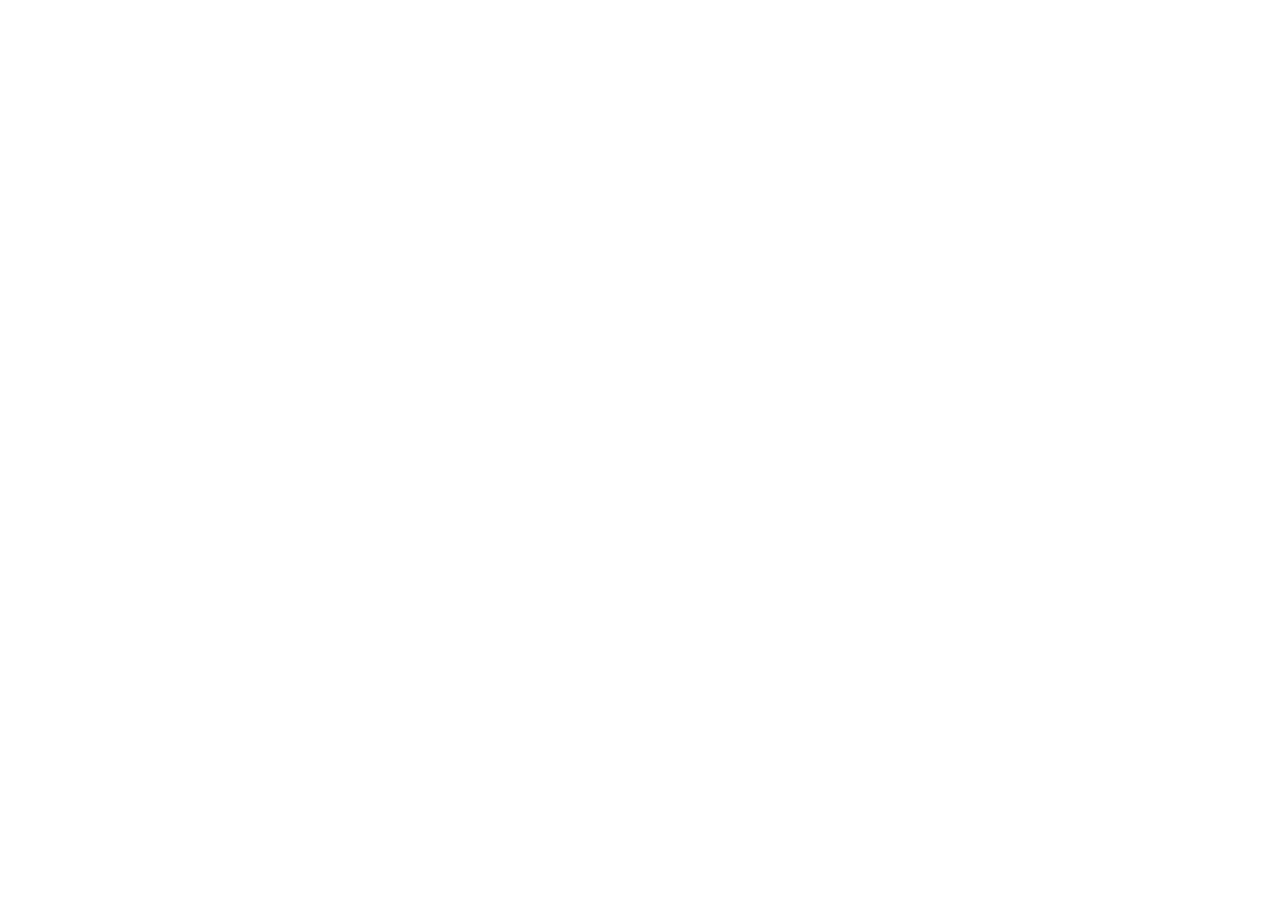
==== index.html @ 05cf5088 "reset page comment structure" ====
<!DOCTYPE html>
<html lang="en">
  <head>
    <meta charset="UTF-8" />
    <meta name="viewport" content="width=device-width, initial-scale=1.0" />
    <title>Airstream</title>

    <!-- Import Bootstrap 5's utility classes and components via its CDN -->

    
    <!-- Import fonts awesome stylesheet -->

    
    <!-- Import custom stylesheet -->
    

  </head>
  <body>
    
    <!-- Container hosting the site main navigation, and header (aka "hero") Section -->

    <!-- Container hosting the newsletter form -->

    <!-- Container hosting a card group component -->

    <!-- Footer hosting copyright information -->

    <!-- Import Bootstrap 5's javascript library via its CDN -->

  </body>
</html>
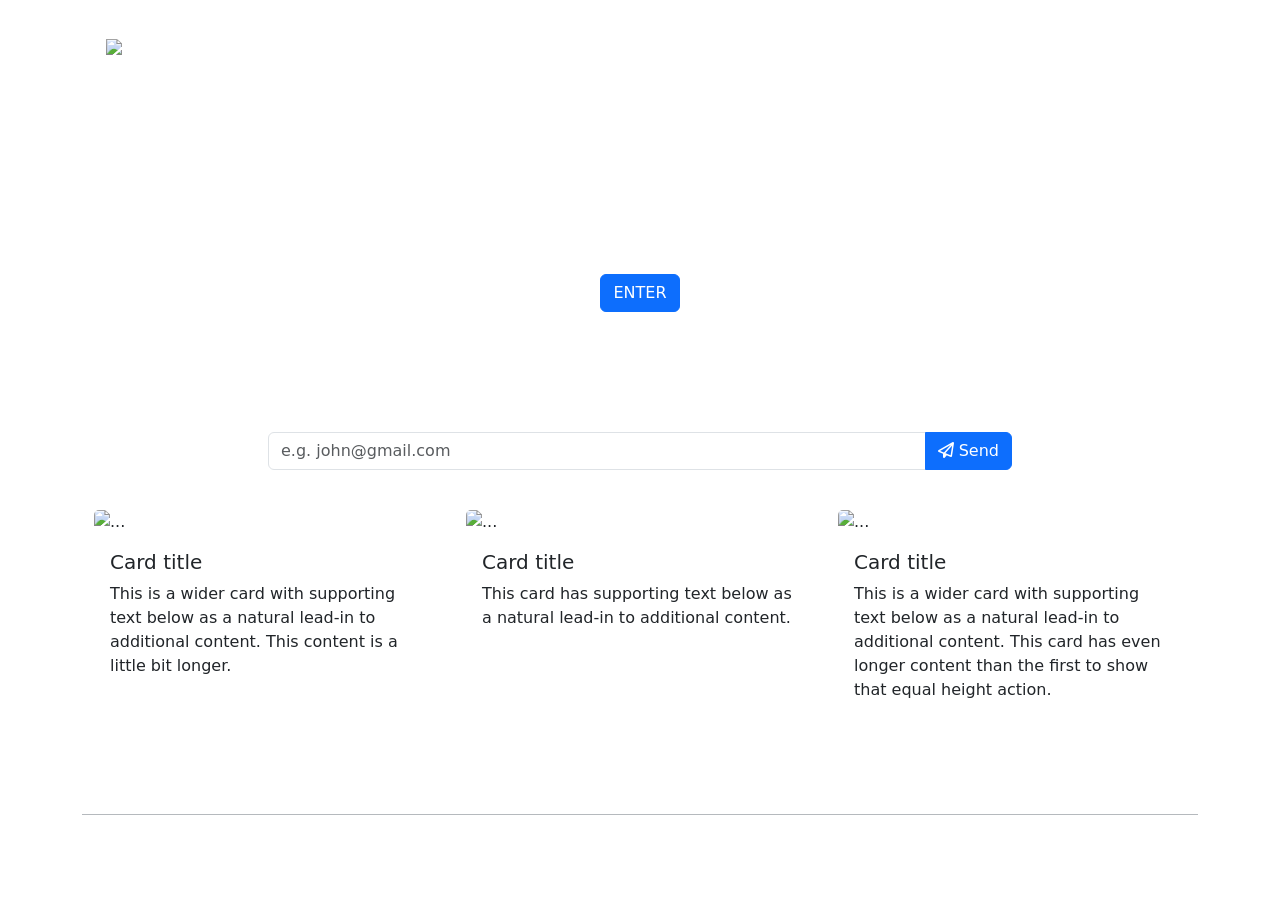
==== commit d6ed06e6: "update index page comments" ====
--- a/index.html
+++ b/index.html
@@ -4,28 +4,208 @@
     <meta charset="UTF-8" />
     <meta name="viewport" content="width=device-width, initial-scale=1.0" />
     <title>Airstream</title>
-
     <!-- Import Bootstrap 5's utility classes and components via its CDN -->
-
-    
+    <link
+      href="https://cdn.jsdelivr.net/npm/bootstrap@5.3.8/dist/css/bootstrap.min.css"
+      rel="stylesheet"
+      integrity="sha384-sRIl4kxILFvY47J16cr9ZwB07vP4J8+LH7qKQnuqkuIAvNWLzeN8tE5YBujZqJLB"
+      crossorigin="anonymous"
+    />
+
+    <!-- Import custom stylesheet -->
+    <link rel="stylesheet" href="styles/styles.css" />
+
     <!-- Import fonts awesome stylesheet -->
-
-    
-    <!-- Import custom stylesheet -->
-    
-
+    <link
+      rel="stylesheet"
+      href="https://cdnjs.cloudflare.com/ajax/libs/font-awesome/6.6.0/css/all.min.css"
+      integrity="sha512-Kc323vGBEqzTmouAECnVceyQqyqdsSiqLQISBL29aUW4U/M7pSPA/gEUZQqv1cwx4OnYxTxve5UMg5GT6L4JJg=="
+      crossorigin="anonymous"
+      referrerpolicy="no-referrer"
+    />
   </head>
   <body>
-    
+    <!-- This is where all the HTML tags reside -->
+
     <!-- Container hosting the site main navigation, and header (aka "hero") Section -->
+    <div class="container min-vh-75 p-4 fw-lighter">
+      <!-- Navbar -->
+      <!-- sm(higher tolerance) to xxl(lower tolerance) to react to view changes  -->
+      <nav class="navbar navbar-expand-sm navbar-dark">
+        <div class="container-fluid">
+          <a class="navbar-brand" href="#">
+            <!-- Site logo here -->
+            <img src="img/logo-small.png" alt="Company Logo" />
+          </a>
+          <button
+            class="navbar-toggler"
+            type="button"
+            data-bs-toggle="collapse"
+            data-bs-target="#navbarNav"
+            aria-controls="navbarNav"
+            aria-expanded="false"
+            aria-label="Toggle navigation"
+          >
+            <span class="navbar-toggler-icon"></span>
+          </button>
+          <div class="collapse navbar-collapse" id="navbarNav">
+            <ul class="navbar-nav ms-auto">
+              <li class="nav-item">
+                <a
+                  class="nav-link active text-nowrap"
+                  aria-current="page"
+                  href="/index.html"
+                  >Home</a
+                >
+              </li>
+              <li class="nav-item">
+                <a class="nav-link text-nowrap" href="#">About</a>
+              </li>
+              <li class="nav-item">
+                <a class="nav-link text-nowrap" href="/contact.html">Contact</a>
+              </li>
+              <li class="nav-item">
+                <a class="nav-link text-nowrap" href="#">Sign-in/Login</a>
+              </li>
+            </ul>
+          </div>
+        </div>
+      </nav>
+
+      <!-- Hero -->
+      <header
+        class="herobanner rounded-4 text-center mt-4 pt-2 pb-2 d-flex flex-column align-items-center justify-content-center"
+      >
+        <h1 class="display-1 text-white fw-lighter shadow-effects">
+          Sole Runner
+        </h1>
+
+        <h4
+          class="display-6 text-white fw-lighter shadow-effects text-uppercase"
+        >
+          Autumn Gear
+        </h4>
+
+        <a
+          href="#"
+          class="btn btn-primary btn-primary-shadow text-uppercase fw-light"
+          >Enter</a
+        >
+      </header>
+    </div>
 
     <!-- Container hosting the newsletter form -->
+    <div class="container mt-5">
+      <!-- Set up the CTA to subcribe to the newsletter -->
+      <div class="d-flex flex-column">
+        <div class="col-md-8 mx-auto">
+          <!-- Title -->
+          <div class="text-white text-center fw-light pt-2 pb-2">
+            Subscribe to our Newsletter:
+          </div>
+          <!-- Form to submit to subcribe to newsletter -->
+          <form action="https//end-point-url.com" method="post">
+            <!-- Input group to send email address -->
+            <div class="input-group mb-3">
+              <input
+                type="text"
+                class="form-control"
+                placeholder="e.g. john@gmail.com"
+                aria-label="Recipient’s email"
+                aria-describedby="text-input"
+              />
+              <button class="btn btn-primary" type="button" id="button-addon2">
+                <i class="fa-regular fa-paper-plane"></i>
+                Send
+              </button>
+            </div>
+          </form>
+        </div>
+      </div>
+    </div>
 
     <!-- Container hosting a card group component -->
+    <div class="container my-4">
+      <div class="row row-cols-1 row-cols-md-3 g-4 mx-auto homepage-card">
+        <div class="col">
+          <div class="card h-100 border-0">
+            <img src="img/comfort.jpg" class="card-img-top" alt="..." />
+            <div class="card-body">
+              <h5 class="card-title">Card title</h5>
+              <p class="card-text">
+                This is a wider card with supporting text below as a natural
+                lead-in to additional content. This content is a little bit
+                longer.
+              </p>
+            </div>
+          </div>
+        </div>
+        <div class="col">
+          <div class="card h-100 border-0">
+            <img src="img/performance.jpg" class="card-img-top" alt="..." />
+            <div class="card-body">
+              <h5 class="card-title">Card title</h5>
+              <p class="card-text">
+                This card has supporting text below as a natural lead-in to
+                additional content.
+              </p>
+            </div>
+          </div>
+        </div>
+        <div class="col">
+          <div class="card h-100 border-0">
+            <img src="img/outdoor.jpg" class="card-img-top" alt="..." />
+            <div class="card-body">
+              <h5 class="card-title">Card title</h5>
+              <p class="card-text">
+                This is a wider card with supporting text below as a natural
+                lead-in to additional content. This card has even longer content
+                than the first to show that equal height action.
+              </p>
+            </div>
+          </div>
+        </div>
+      </div>
+    </div>
 
     <!-- Footer hosting copyright information -->
+    <!--     
+    <footer class="text-white fw-lighter text-center py-3 border-top border-secondary border-opacity-50 mx-4">
+      <div>
+        &copy; 2025 Copyright.
+        <a href="#" class="text-decoration-none text-white">
+          Airstream &trade;. All rights reserved.
+        </a>
+      </div>
+    </footer>
+    -->
+
+    <!-- Custom footer -->
+    <div class="container">
+      <footer class="py-3 my-4">
+        <ul class="nav justify-content-center border-bottom border-secondary border-opacity-50 pb-3 mb-3">
+          <li class="nav-item">
+            <a href="/index.html" class="nav-link px-2 text-white fw-lighter">Home</a>
+          </li>
+          <li class="nav-item">
+            <a href="#" class="nav-link px-2 text-white fw-lighter">About</a>
+          </li>
+          <li class="nav-item">
+            <a href="/contact.html" class="nav-link px-2 text-white fw-lighter">Contact</a>
+          </li>
+          <li class="nav-item">
+            <a href="#" class="nav-link px-2 text-white fw-lighter">Sign-up/Login</a>
+          </li>
+        </ul>
+        <p class="text-center text-white fw-lighter">&copy; 2025 Airstream &trade;. All rights reserved.</p>
+      </footer>
+    </div>
 
     <!-- Import Bootstrap 5's javascript library via its CDN -->
-
+    <script
+      src="https://cdn.jsdelivr.net/npm/bootstrap@5.3.8/dist/js/bootstrap.bundle.min.js"
+      integrity="sha384-FKyoEForCGlyvwx9Hj09JcYn3nv7wiPVlz7YYwJrWVcXK/BmnVDxM+D2scQbITxI"
+      crossorigin="anonymous"
+    ></script>
   </body>
 </html>
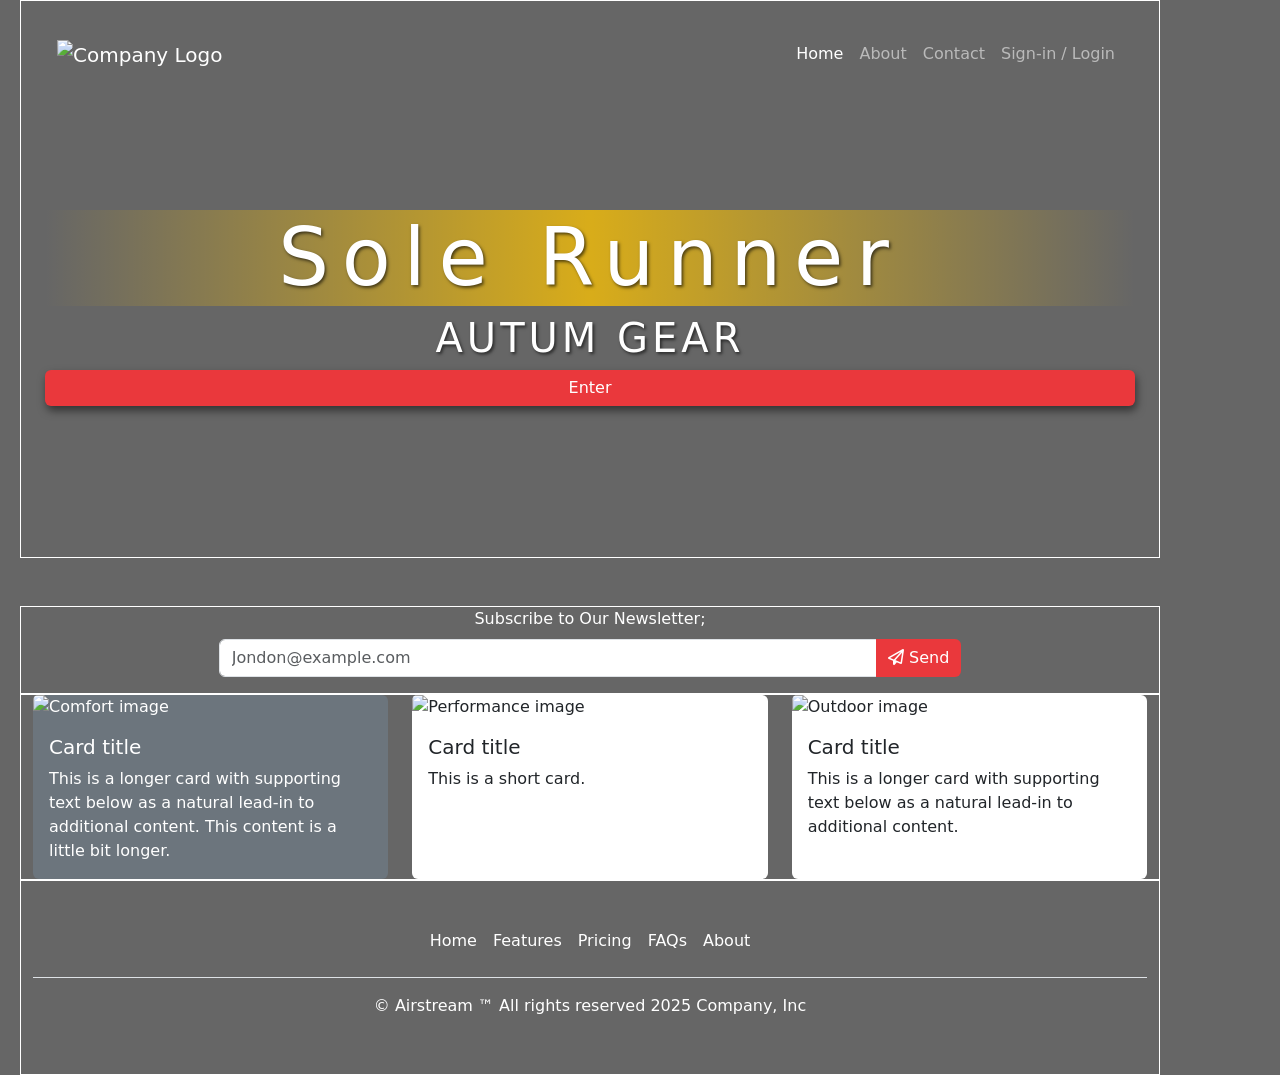
==== commit d27313ac: "update homepage" ====
--- a/index.html
+++ b/index.html
@@ -1,211 +1,146 @@
-<!DOCTYPE html>
+<!doctype html>
 <html lang="en">
-  <head>
-    <meta charset="UTF-8" />
-    <meta name="viewport" content="width=device-width, initial-scale=1.0" />
-    <title>Airstream</title>
-    <!-- Import Bootstrap 5's utility classes and components via its CDN -->
-    <link
-      href="https://cdn.jsdelivr.net/npm/bootstrap@5.3.8/dist/css/bootstrap.min.css"
-      rel="stylesheet"
-      integrity="sha384-sRIl4kxILFvY47J16cr9ZwB07vP4J8+LH7qKQnuqkuIAvNWLzeN8tE5YBujZqJLB"
-      crossorigin="anonymous"
-    />
 
-    <!-- Import custom stylesheet -->
-    <link rel="stylesheet" href="styles/styles.css" />
+<head>
+  <meta charset="UTF-8" />
+  <meta name="viewport" content="width=device-width, initial-scale=1.0" />
+  <title>Airstream</title>
 
-    <!-- Import fonts awesome stylesheet -->
-    <link
-      rel="stylesheet"
-      href="https://cdnjs.cloudflare.com/ajax/libs/font-awesome/6.6.0/css/all.min.css"
-      integrity="sha512-Kc323vGBEqzTmouAECnVceyQqyqdsSiqLQISBL29aUW4U/M7pSPA/gEUZQqv1cwx4OnYxTxve5UMg5GT6L4JJg=="
-      crossorigin="anonymous"
-      referrerpolicy="no-referrer"
-    />
-  </head>
-  <body>
-    <!-- This is where all the HTML tags reside -->
+  <!-- Import Bootstrap 5's utility classes and components via its CDN -->
+  <link href="https://cdn.jsdelivr.net/npm/bootstrap@5.3.8/dist/css/bootstrap.min.css" rel="stylesheet"
+    integrity="sha384-sRIl4kxILFvY47J16cr9ZwB07vP4J8+LH7qKQnuqkuIAvNWLzeN8tE5YBujZqJLB" crossorigin="anonymous" />
 
-    <!-- Container hosting the site main navigation, and header (aka "hero") Section -->
-    <div class="container min-vh-75 p-4 fw-lighter">
-      <!-- Navbar -->
-      <!-- sm(higher tolerance) to xxl(lower tolerance) to react to view changes  -->
-      <nav class="navbar navbar-expand-sm navbar-dark">
-        <div class="container-fluid">
-          <a class="navbar-brand" href="#">
-            <!-- Site logo here -->
-            <img src="img/logo-small.png" alt="Company Logo" />
-          </a>
-          <button
-            class="navbar-toggler"
-            type="button"
-            data-bs-toggle="collapse"
-            data-bs-target="#navbarNav"
-            aria-controls="navbarNav"
-            aria-expanded="false"
-            aria-label="Toggle navigation"
-          >
-            <span class="navbar-toggler-icon"></span>
+  <!-- Import fonts awesome stylesheet -->
+  <link rel="stylesheet" href="https://cdnjs.cloudflare.com/ajax/libs/font-awesome/6.6.0/css/all.min.css"
+    integrity="sha512-Kc323vGBEqzTmouAECnVceyQqyqdsSiqLQISBL29aUW4U/M7pSPA/gEUZQqv1cwx4OnYxTxve5UMg5GT6L4JJg=="
+    crossorigin="anonymous" referrerpolicy="no-referrer" />
+
+  <!-- Import custom stylesheet -->
+  <link rel="stylesheet" href="./styles/styles.css" />
+</head>
+
+<body>
+  <!-- Container hosting the site main navigation, and header (aka "hero") Section -->
+  <div class="container min-vh-75 p-4 fw-lighter">
+    <!-- TODO Navbar -->
+    <nav class="navbar navbar-expand-sm navbar-dark">
+      <div class="container-fluid">
+        <a class="navbar-brand" href="#">
+          <!-- TODO Site Logo here -->
+          <img src="./img/logo-small.png" alt="Company Logo">
+        </a>
+        <button class="navbar-toggler" type="button" data-bs-toggle="collapse" data-bs-target="#navbarSupportedContent"
+          aria-controls="navbarSupportedContent" aria-expanded="false" aria-label="Toggle navigation">
+          <span class="navbar-toggler-icon"></span>
+        </button>
+        <div class="collapse navbar-collapse" id="navbarSupportedContent">
+          <ul class="navbar-nav ms-auto">
+            <li class="nav-item">
+              <a class="nav-link active" aria-current="page" href="#">Home</a>
+            </li>
+            <li class="nav-item">
+              <a class="nav-link" href="#">About</a>
+            </li>
+            <li class="nav-item">
+              <a class="nav-link" href="#">Contact</a>
+            </li>
+            <li class="nav-item">
+              <a class="nav-link text-nowrap" href="#">Sign-in / Login</a>
+            </li>
+          </ul>
+        </div>
+      </div>
+    </nav>
+    <!-- TODO Header (Hero banner) -->
+    <header class="herobanner rounded-4 text-center d-flex flex-column 
+    align-items-cetner justify-content-center">
+
+      <!-- TODO Header 1 title -->
+      <h1 class="display-1 text-white shadow-effects fw-lighter">Sole Runner</h1>
+
+      <!-- TODO Subheader 4 -->
+      <h4 class="display-6 text-white fw-lighter shadow-effects text-uppercase">Autum Gear</h4>
+
+      <!-- TODO Link -->
+      <a class="btn btn-primary btn-primary-shadow" href="">Enter</a>
+    </header>
+  </div>
+
+  <!-- Container hosting the newsletter form -->
+  <div class="container mt-5">
+    <!-- TODO Setup CTA to subscribe to newsletter -->
+    <div class="d-flex flex-column">
+      <div class="col-md-8 mx-auto">
+        <!-- TODO Title -->
+        <div class="text-white fw-lighter text-center mb-2">
+          Subscribe to Our Newsletter;
+        </div>
+        <!-- TODO Form to sumit the newsletter -->
+        <div class="input-group mb-3">
+          <input type="text" class="form-control" placeholder="Jondon@example.com" aria-label="Recipient's eusername"
+            aria-describedby="basic-addon2" />
+          <button class="btn btn-primary" id="basic-addon2">
+            <i class="fa-regular fa-paper-plane"></i>
+            Send
           </button>
-          <div class="collapse navbar-collapse" id="navbarNav">
-            <ul class="navbar-nav ms-auto">
-              <li class="nav-item">
-                <a
-                  class="nav-link active text-nowrap"
-                  aria-current="page"
-                  href="/index.html"
-                  >Home</a
-                >
-              </li>
-              <li class="nav-item">
-                <a class="nav-link text-nowrap" href="#">About</a>
-              </li>
-              <li class="nav-item">
-                <a class="nav-link text-nowrap" href="/contact.html">Contact</a>
-              </li>
-              <li class="nav-item">
-                <a class="nav-link text-nowrap" href="#">Sign-in/Login</a>
-              </li>
-            </ul>
-          </div>
-        </div>
-      </nav>
-
-      <!-- Hero -->
-      <header
-        class="herobanner rounded-4 text-center mt-4 pt-2 pb-2 d-flex flex-column align-items-center justify-content-center"
-      >
-        <h1 class="display-1 text-white fw-lighter shadow-effects">
-          Sole Runner
-        </h1>
-
-        <h4
-          class="display-6 text-white fw-lighter shadow-effects text-uppercase"
-        >
-          Autumn Gear
-        </h4>
-
-        <a
-          href="#"
-          class="btn btn-primary btn-primary-shadow text-uppercase fw-light"
-          >Enter</a
-        >
-      </header>
-    </div>
-
-    <!-- Container hosting the newsletter form -->
-    <div class="container mt-5">
-      <!-- Set up the CTA to subcribe to the newsletter -->
-      <div class="d-flex flex-column">
-        <div class="col-md-8 mx-auto">
-          <!-- Title -->
-          <div class="text-white text-center fw-light pt-2 pb-2">
-            Subscribe to our Newsletter:
-          </div>
-          <!-- Form to submit to subcribe to newsletter -->
-          <form action="https//end-point-url.com" method="post">
-            <!-- Input group to send email address -->
-            <div class="input-group mb-3">
-              <input
-                type="text"
-                class="form-control"
-                placeholder="e.g. john@gmail.com"
-                aria-label="Recipient’s email"
-                aria-describedby="text-input"
-              />
-              <button class="btn btn-primary" type="button" id="button-addon2">
-                <i class="fa-regular fa-paper-plane"></i>
-                Send
-              </button>
-            </div>
-          </form>
         </div>
       </div>
     </div>
-
-    <!-- Container hosting a card group component -->
-    <div class="container my-4">
-      <div class="row row-cols-1 row-cols-md-3 g-4 mx-auto homepage-card">
-        <div class="col">
-          <div class="card h-100 border-0">
-            <img src="img/comfort.jpg" class="card-img-top" alt="..." />
-            <div class="card-body">
-              <h5 class="card-title">Card title</h5>
-              <p class="card-text">
-                This is a wider card with supporting text below as a natural
-                lead-in to additional content. This content is a little bit
-                longer.
-              </p>
-            </div>
+  </div>
+  <!-- Container hosting a card group component -->
+  <div class="container">
+    <div class="row row-cols-1 row-cols-md-3 g-4">
+      <div class="col">
+        <div class="card h-100 border-0 bg-secondary text-white">
+          <img src="./img/comfort.jpg" class="card-img-top" alt="Comfort image">
+          <div class="card-body">
+            <h5 class="card-title">Card title</h5>
+            <p class="card-text">This is a longer card with supporting text below as a natural lead-in to additional
+              content. This content is a little bit longer.</p>
           </div>
         </div>
-        <div class="col">
-          <div class="card h-100 border-0">
-            <img src="img/performance.jpg" class="card-img-top" alt="..." />
-            <div class="card-body">
-              <h5 class="card-title">Card title</h5>
-              <p class="card-text">
-                This card has supporting text below as a natural lead-in to
-                additional content.
-              </p>
-            </div>
+      </div>
+      <div class="col">
+        <div class="card h-100 border-0">
+          <img src="./img/performance.jpg" class="card-img-top" alt="Performance image">
+          <div class="card-body">
+            <h5 class="card-title">Card title</h5>
+            <p class="card-text">This is a short card.</p>
           </div>
         </div>
-        <div class="col">
-          <div class="card h-100 border-0">
-            <img src="img/outdoor.jpg" class="card-img-top" alt="..." />
-            <div class="card-body">
-              <h5 class="card-title">Card title</h5>
-              <p class="card-text">
-                This is a wider card with supporting text below as a natural
-                lead-in to additional content. This card has even longer content
-                than the first to show that equal height action.
-              </p>
-            </div>
+      </div>
+      <div class="col">
+        <div class="card h-100 border-0">
+          <img src="./img/outdoor.jpg" class="card-img-top" alt="Outdoor image">
+          <div class="card-body">
+            <h5 class="card-title">Card title</h5>
+            <p class="card-text">This is a longer card with supporting text below as a natural lead-in to additional
+              content.</p>
           </div>
         </div>
       </div>
     </div>
 
-    <!-- Footer hosting copyright information -->
-    <!--     
-    <footer class="text-white fw-lighter text-center py-3 border-top border-secondary border-opacity-50 mx-4">
-      <div>
-        &copy; 2025 Copyright.
-        <a href="#" class="text-decoration-none text-white">
-          Airstream &trade;. All rights reserved.
-        </a>
-      </div>
+  </div>
+
+  <!-- Footer hosting copyright information -->
+  <div class="container">
+    <footer class="py-3 my-4">
+      <ul class="nav justify-content-center border-bottom pb-3 mb-3">
+        <li class="nav-item"><a href="./index.html" class="nav-link px-2 text-white fw-lighter">Home</a></li>
+        <li class="nav-item"><a href="#" class="nav-link px-2 text-white fw-lighter">Features</a></li>
+        <li class="nav-item"><a href="./contact.html" class="nav-link px-2 text-white fw-lighter">Pricing</a></li>
+        <li class="nav-item"><a href="#" class="nav-link px-2 text-white fw-lighter">FAQs</a></li>
+        <li class="nav-item"><a href="#" class="nav-link px-2 text-white fw-lighter">About</a></li>
+      </ul>
+      <p class="text-center text-white">&copy; Airstream &trade; All rights reserved 2025 Company, Inc</p>
     </footer>
-    -->
+  </div>
 
-    <!-- Custom footer -->
-    <div class="container">
-      <footer class="py-3 my-4">
-        <ul class="nav justify-content-center border-bottom border-secondary border-opacity-50 pb-3 mb-3">
-          <li class="nav-item">
-            <a href="/index.html" class="nav-link px-2 text-white fw-lighter">Home</a>
-          </li>
-          <li class="nav-item">
-            <a href="#" class="nav-link px-2 text-white fw-lighter">About</a>
-          </li>
-          <li class="nav-item">
-            <a href="/contact.html" class="nav-link px-2 text-white fw-lighter">Contact</a>
-          </li>
-          <li class="nav-item">
-            <a href="#" class="nav-link px-2 text-white fw-lighter">Sign-up/Login</a>
-          </li>
-        </ul>
-        <p class="text-center text-white fw-lighter">&copy; 2025 Airstream &trade;. All rights reserved.</p>
-      </footer>
-    </div>
+  <!-- Import Bootstrap 5's javascript library via its CDN -->
+  <script src="https://cdn.jsdelivr.net/npm/bootstrap@5.3.8/dist/js/bootstrap.bundle.min.js"
+    integrity="sha384-FKyoEForCGlyvwx9Hj09JcYn3nv7wiPVlz7YYwJrWVcXK/BmnVDxM+D2scQbITxI"
+    crossorigin="anonymous"></script>
+</body>
 
-    <!-- Import Bootstrap 5's javascript library via its CDN -->
-    <script
-      src="https://cdn.jsdelivr.net/npm/bootstrap@5.3.8/dist/js/bootstrap.bundle.min.js"
-      integrity="sha384-FKyoEForCGlyvwx9Hj09JcYn3nv7wiPVlz7YYwJrWVcXK/BmnVDxM+D2scQbITxI"
-      crossorigin="anonymous"
-    ></script>
-  </body>
-</html>
+</html>
--- a/styles/styles.css
+++ b/styles/styles.css
@@ -0,0 +1,96 @@
+/* universal settings */
+*,*::before,*::after{
+  margin:0;
+  padding:0;
+  box-sizing: border-box;
+  /* outline: 1px dashed #ffff20; */
+}
+
+html{
+  font-size: 16px;                    /* 1 rem used on the page == 16px  */
+  font-family: "Poppins", sans-serif;
+}
+
+body{
+  background-image: url("../img/motorsport.png");
+  background-repeat: no-repeat;
+  background-position: top center;
+  background-size:cover;
+  background-attachment: fixed;
+  background-color: rgba(0, 0, 0, 0.6);
+  background-blend-mode: overlay;
+}
+
+.container {
+  --bs-gutter-x: 1.5rem;
+  --bs-gutter-xy: 0;
+  width: 100%;
+  margin-right: 20px !important;
+  margin-left: 20px !important;
+  border: 1px solid white;
+
+}
+
+
+/* 
+Bootstrap's style rules: .btn-primary has been overriden (below).
+The keyword !important declares higher priority over the specific style rules for .btn-primary.
+*/
+
+/* .btn-primary {
+  background-color: black !important;
+} */
+
+.btn-primary{ 
+  background-color: #ea383c!important;
+  border: none !important;
+}
+
+.btn-primary:hover{
+  background-color:rgba(234, 56, 59, 0.7) !important;
+  border: none !important;
+}
+
+
+.btn-primary-shadow{
+  box-shadow: .1rem .3rem .5rem rgba(0, 0, 0, 0.5);
+}
+
+/* banner colours */
+.herobanner{
+  min-height: 50dvh;
+  background-image: url("../img/sneaker.jpg");
+  background-position: center;
+  background-repeat: no-repeat;
+  background-size: cover;
+}
+
+.herobanner  h1, .homebanner h4{
+  letter-spacing: 0.8rem;
+}
+
+.herobanner h1{
+  background: linear-gradient(to right, rgba(255, 255, 255, 0), rgba(255, 196, 0, 0.75), rgba(255, 255, 255, 0))
+}
+
+.shadow-effects {
+  color: transparent;
+  letter-spacing: .10em;
+  text-shadow: .1rem .1rem .2rem rgba(0, 0, 0, 0.6);
+}
+
+.bg-primary{
+  background-color:#ea383c !important;
+  border: none !important;
+}
+
+.homepage-card img {
+  width: 100%;
+  height: 10rem;
+  object-fit: cover;
+  background-size:cover;
+  background-position: center center;
+  background-repeat: no-repeat;
+  background-image: url("https://placehold.co/100x100/orange/white?text=Image Placeholder");
+  /* text-indent: -9999px; */ /* remove or comment out if all images are available */
+}
